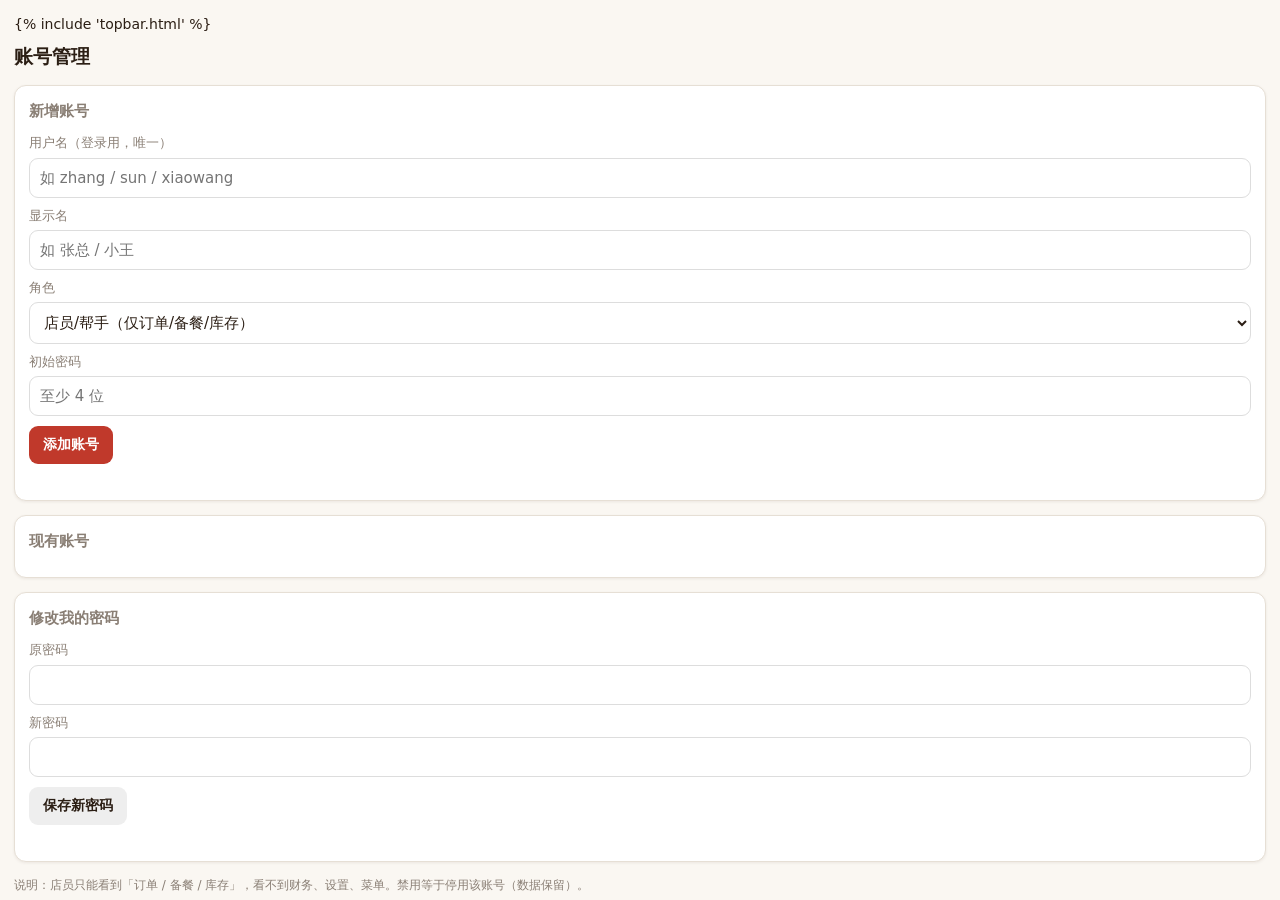
==== templates/admin.html @ 6f8dfa6f "feat: 分角色访问权限 — 登录/老板店员分级/账号管理页" ====
<!DOCTYPE html>
<html lang="zh">
<head>
<meta charset="UTF-8">
<meta name="viewport" content="width=device-width,initial-scale=1,maximum-scale=1,user-scalable=no">
<title>账号管理 · 刘和牛后厨</title>
<link rel="stylesheet" href="/static/style.css">
<style>
  body{background:var(--bg);font-family:-apple-system,BlinkMacSystemFont,"PingFang SC","Microsoft YaHei",system-ui,sans-serif;margin:0;padding:14px;color:var(--txt)}
  h2{font-size:19px;margin:6px 0 14px}
  .card{background:#fff;border:1px solid var(--border);border-radius:12px;padding:14px;margin-bottom:14px}
  .card h3{font-size:15px;margin:0 0 10px;color:var(--muted)}
  label{font-size:13px;color:var(--muted);display:block;margin:8px 0 4px}
  input,select{width:100%;box-sizing:border-box;padding:10px;border:1px solid #ddd;border-radius:9px;font-size:15px}
  button{background:var(--primary);color:#fff;border:0;border-radius:9px;padding:10px 14px;font-size:14px;font-weight:700;cursor:pointer;margin-top:10px}
  button.ghost{background:#eee;color:var(--txt)}
  .row{display:flex;gap:8px;align-items:center;padding:10px 0;border-bottom:1px solid var(--border-l)}
  .row:last-child{border-bottom:none}
  .row .nm{font-weight:700}
  .row .rl{font-size:12px;padding:2px 8px;border-radius:8px;margin-left:6px}
  .rl.boss{background:var(--red-bg);color:var(--primary)}
  .row .ds{font-size:12px;color:var(--muted);margin-left:6px}
  .row .acts{margin-left:auto;display:flex;gap:6px}
  .row .acts button{margin:0;padding:6px 10px;font-size:12px}
  .msg{font-size:13px;color:var(--primary);min-height:16px;margin-top:6px}
  .tip{font-size:12px;color:var(--muted);line-height:1.6}
</style>
</head>
<body>
{% include 'topbar.html' %}
<h2>账号管理</h2>

<div class="card">
  <h3>新增账号</h3>
  <label>用户名（登录用，唯一）</label>
  <input id="nu" placeholder="如 zhang / sun / xiaowang">
  <label>显示名</label>
  <input id="nn" placeholder="如 张总 / 小王">
  <label>角色</label>
  <select id="nr">
    <option value="boss">老板/合伙人（全权限，含财务/设置）</option>
    <option value="staff" selected>店员/帮手（仅订单/备餐/库存）</option>
  </select>
  <label>初始密码</label>
  <input id="np" type="password" placeholder="至少 4 位">
  <button onclick="addUser()">添加账号</button>
  <div class="msg" id="addMsg"></div>
</div>

<div class="card">
  <h3>现有账号</h3>
  <div id="list"></div>
</div>

<div class="card">
  <h3>修改我的密码</h3>
  <label>原密码</label>
  <input id="old" type="password">
  <label>新密码</label>
  <input id="newp" type="password">
  <button class="ghost" onclick="changePw()">保存新密码</button>
  <div class="msg" id="pwMsg"></div>
</div>

<p class="tip">说明：店员只能看到「订单 / 备餐 / 库存」，看不到财务、设置、菜单。禁用等于停用该账号（数据保留）。</p>

<script>
async function load(){
  const r=await fetch('/api/users');const d=await r.json();
  const box=document.getElementById('list');box.innerHTML='';
  (d.users||[]).forEach(u=>{
    const div=document.createElement('div');div.className='row';
    const rl=u.role==='boss'?'老板':'店员';
    const ds=u.active?'':'（已禁用）';
    div.innerHTML=`<span class="nm">${u.name||u.username}</span>
      <span class="rl ${u.role}">${rl}</span><span class="ds">${u.username}${ds}</span>
      <span class="acts">
        <button class="ghost" onclick="toggle(${u.id})">${u.active?'禁用':'启用'}</button>
        <button class="ghost" onclick="resetPw(${u.id})">重置密码</button>
        <button class="ghost" onclick="del(${u.id})">删除</button>
      </span>`;
    box.appendChild(div);
  });
}
async function addUser(){
  const username=document.getElementById('nu').value.trim();
  const name=document.getElementById('nn').value.trim();
  const role=document.getElementById('nr').value;
  const password=document.getElementById('np').value;
  const m=document.getElementById('addMsg');
  if(!username||!password){m.textContent='用户名和密码必填';return;}
  const r=await fetch('/api/users',{method:'POST',headers:{'Content-Type':'application/json'},
    body:JSON.stringify({username,name,role,password})});
  const d=await r.json();
  m.textContent=d.ok?'添加成功':'失败：'+(d.msg||'');
  if(d.ok){document.getElementById('nu').value='';document.getElementById('nn').value='';document.getElementById('np').value='';load();}
}
async function toggle(id){await fetch('/api/users/'+id+'/toggle',{method:'POST'});load();}
async function del(id){if(!confirm('确认禁用该账号？'))return;await fetch('/api/users/'+id,{method:'DELETE'});load();}
async function resetPw(id){
  const p=prompt('输入新密码（至少 4 位）');if(!p)return;
  const r=await fetch('/api/users/'+id+'/reset-pw',{method:'POST',headers:{'Content-Type':'application/json'},body:JSON.stringify({password:p})});
  const d=await r.json();alert(d.ok?'已重置':'失败：'+(d.msg||''));
}
async function changePw(){
  const m=document.getElementById('pwMsg');
  const r=await fetch('/api/me/change-pw',{method:'POST',headers:{'Content-Type':'application/json'},
    body:JSON.stringify({old:document.getElementById('old').value,new:document.getElementById('newp').value})});
  const d=await r.json();m.textContent=d.ok?'密码已更新':'失败：'+(d.msg||'');
}
load();
</script>
</body>
</html>
---- static/style.css ----
/* ======== 刘和牛户外烤肉 · 后厨系统  ======== */
:root{
  --bg:#faf7f2;           /* 奶油米色 */
  --bg-dark:#1f1610;      /* 深棕（暗色区用） */
  --card:#ffffff;
  --card-alt:#f3efe8;
  --primary:#c0392b;      /* 火焰红 */
  --primary-d:#8e251a;
  --primary-l:#e74c3c;
  --accent:#e67e22;       /* 橙（次强调） */
  --accent-l:#f39c12;
  --txt:#2b1e14;
  --muted:#8a7f75;
  --border:#e6dfd5;
  --border-l:#efe8dd;
  --green:#27ae60;
  --green-bg:#eaf7ee;
  --orange:#e67e22;
  --orange-bg:#fdefdc;
  --red:#c0392b;
  --red-bg:#fdecea;
  --blue:#2874a6;
  --blue-bg:#e8f1f8;
  --nav-h:54px;
  --shadow-sm:0 1px 3px rgba(60,40,20,.08);
  --shadow-md:0 4px 14px rgba(60,40,20,.10);
}
*{box-sizing:border-box;margin:0;padding:0}
html,body{height:100%}
body{
  font-family:-apple-system,BlinkMacSystemFont,"PingFang SC","Microsoft YaHei","Helvetica Neue",sans-serif;
  background:var(--bg);
  color:var(--txt);
  font-size:14px;
  line-height:1.55;
  padding-top:var(--nav-h);
}

/* ---- 顶栏（木质纹理渐变，固定不滑动）---- */
.nav{
  position:fixed;top:0;left:0;right:0;height:var(--nav-h);z-index:50;
  display:flex;align-items:stretch;justify-content:space-around;
  background:linear-gradient(180deg,#3a2416 0%,#2a1910 100%);
  box-shadow:0 2px 8px rgba(0,0,0,.25);
}
.nav::before{
  content:"";position:absolute;bottom:0;left:0;right:0;height:2px;
  background:linear-gradient(90deg,transparent,var(--primary) 50%,transparent);
  opacity:.7;
}
.nav-item{
  color:rgba(255,255,255,.75);
  text-decoration:none;
  display:flex;align-items:center;justify-content:center;gap:4px;
  font-size:13px;font-weight:500;
  border-bottom:3px solid transparent;
  transition:color .15s,background .15s;white-space:nowrap;
  flex:1 1 0;min-width:0;
}
.nav-item:hover{color:#fff;background:rgba(255,255,255,.05)}
.nav-item.active{
  color:#fff;background:rgba(192,57,43,.25);
  border-bottom-color:var(--primary);
}

/* ===== 刷新按钮特效 ===== */
.btn-refresh{position:relative;overflow:hidden}
.btn-refresh.spinning .btn-icon{
  display:inline-block;
  animation:spin .8s cubic-bezier(.4,0,.2,1);
}
@keyframes spin{from{transform:rotate(0)}to{transform:rotate(360deg)}}
.refresh-toast{
  position:fixed;bottom:20px;left:50%;transform:translateX(-50%);
  background:linear-gradient(135deg,#2a9d3f,#3a8a3a);
  color:#fff;padding:8px 20px;border-radius:24px;
  font-size:13px;font-weight:600;z-index:200;
  box-shadow:0 4px 16px rgba(0,0,0,.25);
  animation:toast-in .3s ease-out, toast-out .3s ease-in 1.7s forwards;
}
@keyframes toast-in{from{opacity:0;transform:translateX(-50%) translateY(20px)}to{opacity:1;transform:translateX(-50%) translateY(0)}}
@keyframes toast-out{to{opacity:0;transform:translateX(-50%) translateY(20px)}}

/* ---- 布局 ---- */
.container{max-width:960px;margin:0 auto;padding:20px 16px 80px}
.title{font-size:20px;margin:4px 0 4px;font-weight:700;color:var(--txt);letter-spacing:.3px}
.title .fire{color:var(--primary);margin-right:6px}
.sub{color:var(--muted);margin-bottom:16px;font-size:13px}

/* ---- 卡片 ---- */
.card{
  background:var(--card);
  border-radius:14px;
  padding:18px;
  margin-bottom:14px;
  box-shadow:var(--shadow-sm);
  border:1px solid var(--border-l);
}
.card h3{font-size:16px;margin-bottom:12px;color:var(--txt);font-weight:700;display:flex;align-items:center;gap:8px}
.card h3 .dot{width:8px;height:8px;border-radius:50%;background:var(--primary);display:inline-block}

/* ---- 表单 ---- */
.label{display:block;font-size:13px;color:var(--muted);margin-bottom:6px;font-weight:500}
textarea{
  width:100%;border:1.5px solid var(--border);border-radius:10px;padding:12px;
  font-size:14px;font-family:inherit;resize:vertical;background:#fff;
  transition:border .15s,box-shadow .15s;
}
textarea:focus{outline:none;border-color:var(--primary);box-shadow:0 0 0 3px rgba(192,57,43,.1)}
input,select{
  border:1.5px solid var(--border);border-radius:8px;padding:9px 12px;
  font-size:14px;font-family:inherit;background:#fff;color:var(--txt);
  transition:border .15s,box-shadow .15s;
}
input:focus,select:focus{outline:none;border-color:var(--primary);box-shadow:0 0 0 3px rgba(192,57,43,.1)}

/* ---- 按钮 ---- */
.btn{
  padding:10px 18px;border:none;border-radius:9px;background:#ece6db;
  cursor:pointer;font-size:14px;color:var(--txt);font-family:inherit;font-weight:600;
  transition:transform .1s,box-shadow .15s,background .15s;
}
.btn:active{transform:scale(.97)}
.btn:hover{box-shadow:var(--shadow-sm)}
.btn-primary{
  background:linear-gradient(180deg,var(--primary-l),var(--primary));color:#fff;
  box-shadow:0 2px 6px rgba(192,57,43,.35);
}
.btn-primary:hover{box-shadow:0 3px 10px rgba(192,57,43,.5)}
.btn-accent{
  background:linear-gradient(180deg,var(--accent-l),var(--accent));color:#fff;
  box-shadow:0 2px 6px rgba(230,126,34,.35);
}
.btn-success{background:var(--green);color:#fff}
.btn-danger{background:var(--red);color:#fff}
.btn-sm{padding:5px 11px;font-size:12px;border-radius:7px}
.btn-row{display:flex;gap:8px;margin-top:12px;flex-wrap:wrap}

.inline-form{display:flex;gap:8px;flex-wrap:wrap;margin:8px 0;align-items:center}
.inline-form input,.inline-form select{flex:1;min-width:90px}

/* ---- 表格 ---- */
.tbl{width:100%;border-collapse:collapse;font-size:13px}
.tbl th{
  background:var(--card-alt);padding:10px 8px;text-align:left;font-weight:700;
  color:var(--txt);border-bottom:2px solid var(--border);font-size:12px;letter-spacing:.3px;
}
.tbl td{padding:10px 8px;border-bottom:1px solid var(--border-l)}
.tbl tbody tr{transition:background .15s}
.tbl tbody tr:hover{background:#faf5ed}
.row-warn{background:var(--red-bg) !important}
.row-low{background:var(--orange-bg) !important}
.txt-red{color:var(--red);font-weight:700}
.muted{color:var(--muted)}

/* ---- 标签 / Tag ---- */
.tag{display:inline-flex;align-items:center;gap:3px;padding:3px 10px;border-radius:20px;font-size:11px;font-weight:700;letter-spacing:.3px}
.tag-red{background:var(--red-bg);color:var(--red)}
.tag-orange{background:var(--orange-bg);color:var(--orange)}
.tag-green{background:var(--green-bg);color:var(--green)}
.tag-blue{background:var(--blue-bg);color:var(--blue)}
.tag-gray{background:#eee;color:#666}
.tag-dark{background:#3a2416;color:#fff}
.tag-lg{font-size:12px;padding:5px 14px}

/* ============================================================
   KPI 大卡 —— 仪表盘主视觉
   ============================================================ */
.kpi-row{
  display:grid;grid-template-columns:repeat(auto-fit,minmax(140px,1fr));
  gap:12px;margin-bottom:16px;
}
.kpi{
  position:relative;overflow:hidden;
  border-radius:16px;padding:16px 18px;
  background:#fff;box-shadow:var(--shadow-sm);
  border:1px solid var(--border-l);
  transition:transform .2s,box-shadow .2s;
}
.kpi:hover{transform:translateY(-2px);box-shadow:var(--shadow-md)}
.kpi::after{
  content:"";position:absolute;right:-20px;top:-20px;width:80px;height:80px;border-radius:50%;
  opacity:.08;pointer-events:none;
}
.kpi .kpi-icon{font-size:22px;line-height:1;margin-bottom:4px}
.kpi .kpi-num{font-size:28px;font-weight:800;letter-spacing:-.5px;line-height:1.1}
.kpi .kpi-lbl{font-size:12px;color:var(--muted);margin-top:4px;font-weight:500}
.kpi.kpi-red{background:linear-gradient(135deg,#fff,#fdecea);border-color:#f7d5d0}
.kpi.kpi-red .kpi-num{color:var(--red)}
.kpi.kpi-red .kpi-icon{color:var(--red)}
.kpi.kpi-orange{background:linear-gradient(135deg,#fff,#fdefdc);border-color:#f7dcb2}
.kpi.kpi-orange .kpi-num{color:var(--orange)}
.kpi.kpi-orange .kpi-icon{color:var(--orange)}
.kpi.kpi-green{background:linear-gradient(135deg,#fff,#eaf7ee);border-color:#cde9d5}
.kpi.kpi-green .kpi-num{color:var(--green)}
.kpi.kpi-green .kpi-icon{color:var(--green)}
.kpi.kpi-primary{background:linear-gradient(135deg,#fff,#fde5e1);border-color:#f5c7c1}
.kpi.kpi-primary .kpi-num{color:var(--primary)}
.kpi.kpi-primary .kpi-icon{color:var(--primary)}
.kpi.kpi-dark{
  background:linear-gradient(135deg,#2a1910,#3a2416);color:#fff;border:none;
}
.kpi.kpi-dark .kpi-num{color:var(--accent-l)}
.kpi.kpi-dark .kpi-lbl{color:rgba(255,255,255,.6)}

/* ---- 进度条 ---- */
.progress{height:8px;background:#ece6db;border-radius:20px;overflow:hidden;position:relative}
.progress-fill{
  height:100%;border-radius:20px;transition:width .5s ease;
  background:linear-gradient(90deg,var(--primary),var(--accent));
}
.progress-fill.ok{background:linear-gradient(90deg,#27ae60,#2ecc71)}
.progress-fill.low{background:linear-gradient(90deg,var(--orange),var(--accent-l))}
.progress-fill.warn{background:linear-gradient(90deg,var(--red),var(--primary))}

/* ---- 套餐容量条 ---- */
.cap-row{display:flex;flex-wrap:wrap;gap:10px;margin-top:4px}
.cap-chip{
  display:flex;flex-direction:column;align-items:center;justify-content:center;
  min-width:110px;padding:14px 16px;border-radius:12px;
  background:#faf5ed;border:1px solid var(--border-l);
  transition:transform .2s,box-shadow .2s;
}
.cap-chip:hover{transform:translateY(-2px);box-shadow:var(--shadow-sm)}
.cap-chip .cap-name{font-size:13px;font-weight:700;color:var(--txt)}
.cap-chip .cap-num{font-size:26px;font-weight:800;line-height:1.1;margin:4px 0}
.cap-chip .cap-unit{font-size:11px;color:var(--muted)}
.cap-chip.ok{background:var(--green-bg);border-color:#cde9d5}
.cap-chip.ok .cap-num{color:var(--green)}
.cap-chip.low{background:var(--orange-bg);border-color:#f7dcb2}
.cap-chip.low .cap-num{color:var(--orange)}
.cap-chip.zero{background:var(--red-bg);border-color:#f7d5d0}
.cap-chip.zero .cap-num{color:var(--red)}
.cap-chip.zero::before{
  content:"⚠️";position:absolute;margin-top:-60px;
}

/* ---- 告警条 ---- */
.alert-bar{
  display:flex;align-items:center;gap:10px;
  padding:12px 16px;border-radius:12px;margin-bottom:14px;
  font-size:13px;font-weight:600;
}
.alert-bar.red{background:var(--red-bg);color:var(--red);border:1px solid #f7d5d0}
.alert-bar.orange{background:var(--orange-bg);color:var(--orange);border:1px solid #f7dcb2}
.alert-bar.green{background:var(--green-bg);color:var(--green);border:1px solid #cde9d5}
.alert-bar.gray{background:#f1f3f5;color:#5c6670;border:1px solid #dfe3e7}
.alert-bar .alert-body{flex:1}
.alert-bar .alert-close{cursor:pointer;opacity:.6;font-size:16px;border:none;background:none;color:inherit}

/* ============================================================
   订单预览 / 卡片
   ============================================================ */
.order-preview{background:#fff;border-radius:14px;padding:18px;margin:12px 0;border:1px solid var(--border-l);box-shadow:var(--shadow-sm)}
.order-preview h4{color:var(--primary);margin-bottom:12px;font-size:15px}
.preview-grid{display:grid;grid-template-columns:repeat(auto-fill,minmax(140px,1fr));gap:10px}
.preview-grid .cell{background:#faf5ed;padding:8px 10px;border-radius:8px;border:1px solid var(--border-l)}
.preview-grid .cell .k{font-size:11px;color:var(--muted);text-transform:uppercase;letter-spacing:.5px;font-weight:600}
.preview-grid .cell .v{font-size:14px;font-weight:700;color:var(--txt);margin-top:2px}
.chips{display:flex;flex-wrap:wrap;gap:6px;margin-top:8px}
.chip{
  background:var(--blue-bg);color:var(--blue);padding:6px 12px;border-radius:20px;
  font-size:12px;font-weight:600;border:1px solid #d5e5f0;
}
.chip.pkg{background:linear-gradient(135deg,#fde5e1,#fdefdc);color:var(--primary);border-color:#f5c7c1}
.chip.warn{background:var(--red-bg);color:var(--red);border-color:#f7d5d0}

/* 订单卡片列表 */
.order-list .order-card{
  background:#fff;border-radius:14px;padding:16px;margin-bottom:12px;
  border-left:4px solid var(--primary);box-shadow:var(--shadow-sm);
  transition:transform .15s,box-shadow .15s;
}
.order-list .order-card:hover{box-shadow:var(--shadow-md);transform:translateY(-1px)}
.order-card.pending{border-left-color:var(--red)}
.order-card.preparing{border-left-color:var(--orange)}
.order-card.done{border-left-color:var(--green)}
.order-card.cancelled{border-left-color:#ccc;opacity:.6}
.order-head{display:flex;justify-content:space-between;align-items:flex-start;gap:12px;margin-bottom:8px}
.order-head .order-title{font-weight:700;font-size:15px;color:var(--txt)}
.order-head .order-meta{font-size:12px;color:var(--muted)}

/* ---- 套餐详情 ---- */
.pkg-item{border:1px solid var(--border-l);border-radius:12px;padding:14px;margin-bottom:10px;background:#fff}
.pkg-head{font-size:15px;margin-bottom:6px;font-weight:700;display:flex;align-items:center;gap:8px;flex-wrap:wrap}
.pkg-body{font-size:12px;color:var(--muted);line-height:1.9;max-height:120px;overflow:auto}

/* ---- 辅助 ---- */
.price-result{margin-top:8px;font-size:14px}
.price-big{color:var(--primary);font-size:22px;font-weight:800}
.req-box{margin-top:12px;padding-top:12px;border-top:1px dashed var(--border)}
.req-box h4{font-size:14px;margin:6px 0 4px;color:var(--primary)}
.note-box{background:#f9f5ee;padding:10px 12px;border-radius:8px;margin:8px 0;font-size:13px;line-height:1.7}

/* 列表分组 */
.section-title{
  display:flex;align-items:center;gap:8px;margin:20px 0 10px;
  font-size:14px;font-weight:700;color:var(--muted);letter-spacing:1px;text-transform:uppercase;
}
.section-title::before,.section-title::after{content:"";flex:1;height:1px;background:var(--border);opacity:.6}

/* 移动端适配 */
@media(max-width:600px){
  .container{padding:14px 10px 60px}
  .card{padding:14px;border-radius:12px}
  .nav-item{font-size:11px;gap:2px}
  .tbl{font-size:12px}
  .tbl th,.tbl td{padding:8px 6px}
  .kpi-row{grid-template-columns:repeat(2,1fr);gap:8px}
  .kpi{padding:12px 14px}
  .kpi .kpi-num{font-size:22px}
  .kpi .kpi-icon{font-size:18px}
  .cap-chip{min-width:90px;padding:10px 12px}
  .cap-chip .cap-num{font-size:22px}
  .preview-grid{grid-template-columns:1fr 1fr}
}
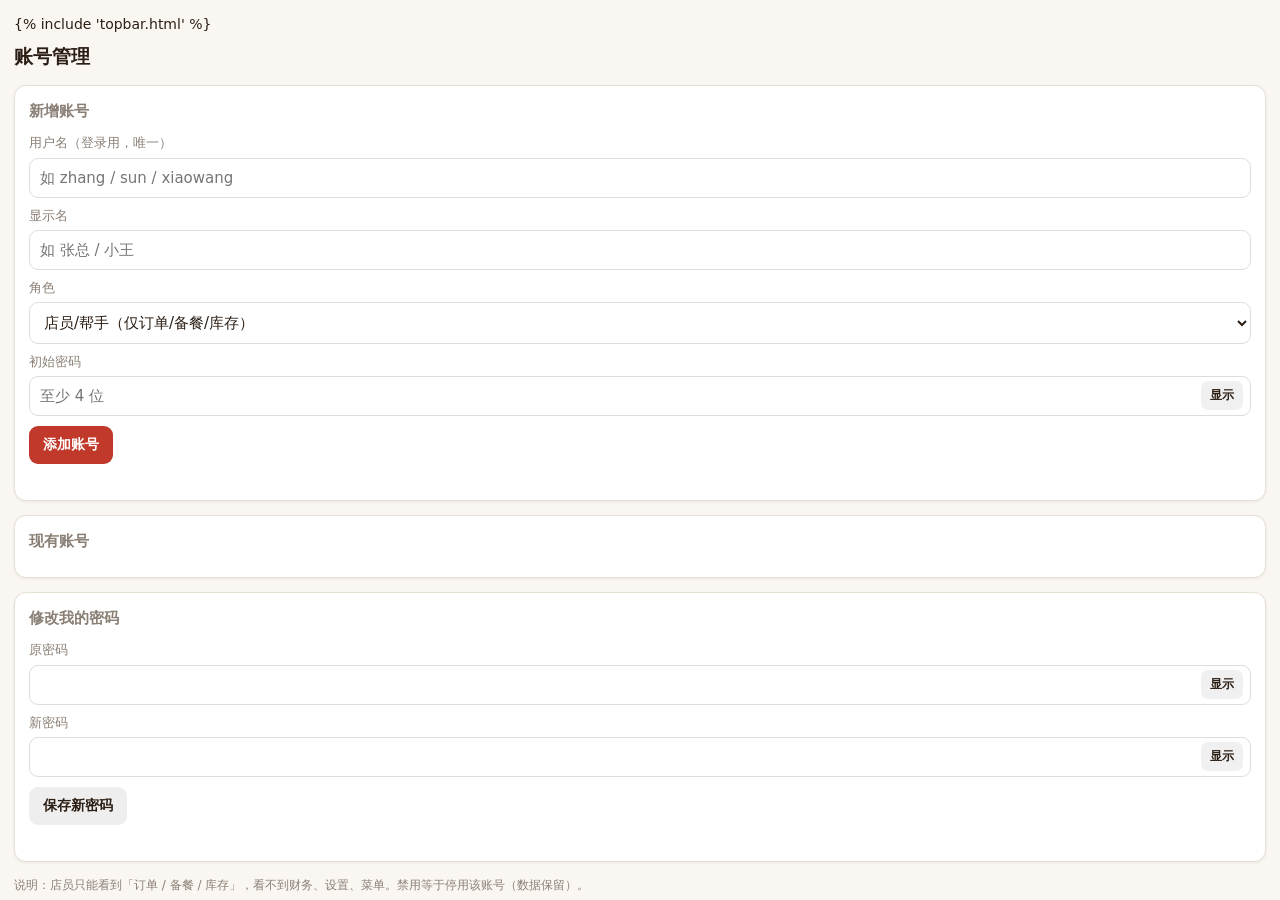
==== commit 5e96b75c: "fix: 修复改密码 database is locked + 密码框加显示/隐藏切换" ====
--- a/templates/admin.html
+++ b/templates/admin.html
@@ -24,6 +24,9 @@
   .row .acts button{margin:0;padding:6px 10px;font-size:12px}
   .msg{font-size:13px;color:var(--primary);min-height:16px;margin-top:6px}
   .tip{font-size:12px;color:var(--muted);line-height:1.6}
+  .pw-wrap{position:relative;display:flex;align-items:center}
+  .pw-wrap input{padding-right:54px}
+  .pw-toggle{position:absolute;right:8px;margin:0;padding:6px 9px;font-size:12px;background:#f0f0f0;color:var(--txt);border-radius:7px}
 </style>
 </head>
 <body>
@@ -42,7 +45,10 @@
     <option value="staff" selected>店员/帮手（仅订单/备餐/库存）</option>
   </select>
   <label>初始密码</label>
-  <input id="np" type="password" placeholder="至少 4 位">
+  <div class="pw-wrap">
+    <input id="np" type="password" placeholder="至少 4 位">
+    <button type="button" class="pw-toggle" onclick="togglePw('np')">显示</button>
+  </div>
   <button onclick="addUser()">添加账号</button>
   <div class="msg" id="addMsg"></div>
 </div>
@@ -55,9 +61,15 @@
 <div class="card">
   <h3>修改我的密码</h3>
   <label>原密码</label>
-  <input id="old" type="password">
+  <div class="pw-wrap">
+    <input id="old" type="password">
+    <button type="button" class="pw-toggle" onclick="togglePw('old')">显示</button>
+  </div>
   <label>新密码</label>
-  <input id="newp" type="password">
+  <div class="pw-wrap">
+    <input id="newp" type="password">
+    <button type="button" class="pw-toggle" onclick="togglePw('newp')">显示</button>
+  </div>
   <button class="ghost" onclick="changePw()">保存新密码</button>
   <div class="msg" id="pwMsg"></div>
 </div>
@@ -108,6 +120,11 @@
     body:JSON.stringify({old:document.getElementById('old').value,new:document.getElementById('newp').value})});
   const d=await r.json();m.textContent=d.ok?'密码已更新':'失败：'+(d.msg||'');
 }
+function togglePw(id){
+  const el=document.getElementById(id);const btn=el.parentElement.querySelector('.pw-toggle');
+  if(el.type==='password'){el.type='text';btn.textContent='隐藏';}
+  else{el.type='password';btn.textContent='显示';}
+}
 load();
 </script>
 </body>
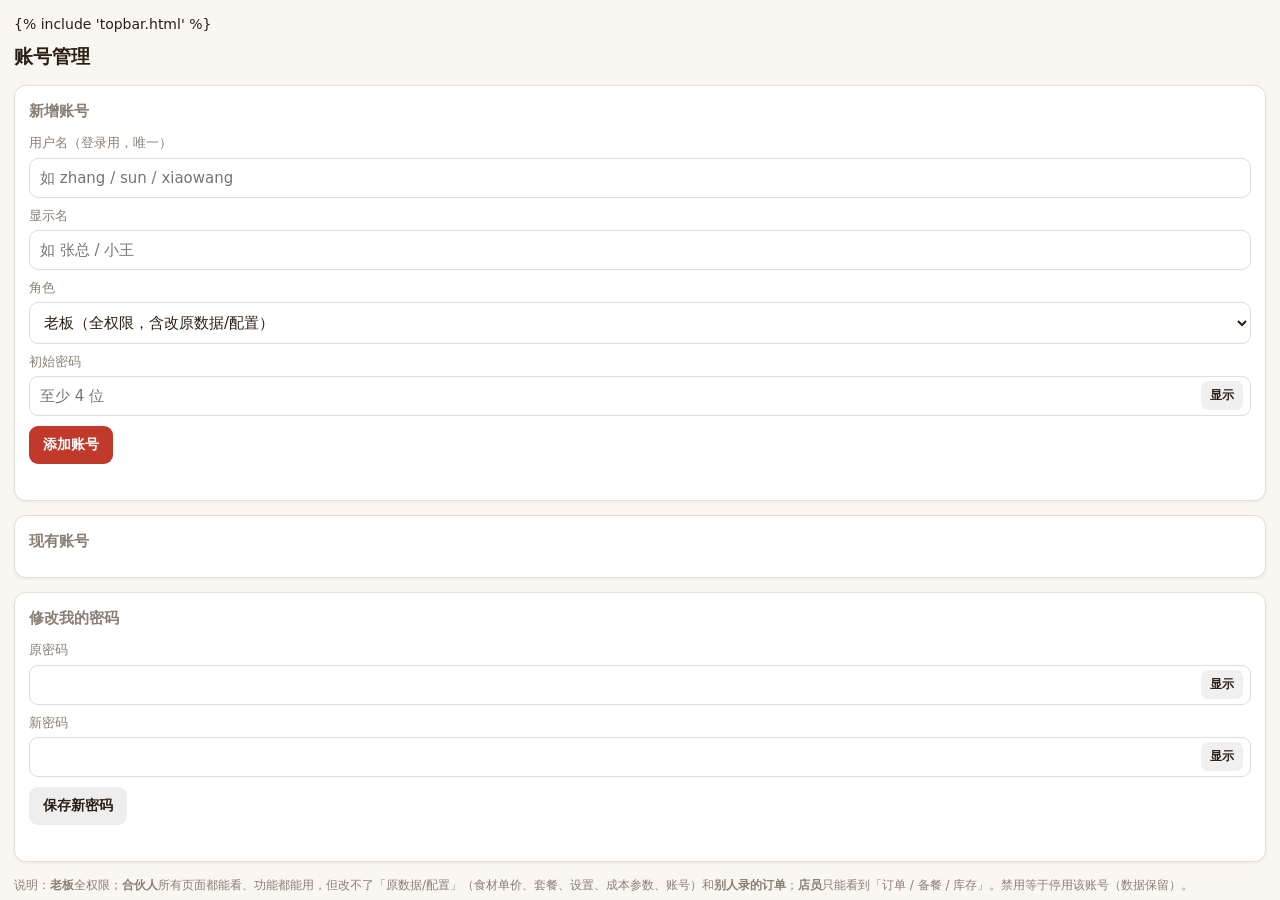
==== commit f490048c: "feat(权限): 孙梦改为「合伙人」——所有页面/功能都能用，只是不能改原数据和别人录的订单 用户澄清：孙是**合伙人**（不是店员）。要求：所有页面都能看、功能都能用； 不能修改/删除「原数据」和" ====
--- a/templates/admin.html
+++ b/templates/admin.html
@@ -32,8 +32,9 @@
 <body>
 {% include 'topbar.html' %}
 <h2>账号管理</h2>
+<script>const CUR_USER = {{ (cur_user or {})|tojson }}; const IS_BOSS = !!(CUR_USER && CUR_USER.role==='boss');</script>
 
-<div class="card">
+<div class="card" id="addCard">
   <h3>新增账号</h3>
   <label>用户名（登录用，唯一）</label>
   <input id="nu" placeholder="如 zhang / sun / xiaowang">
@@ -41,8 +42,9 @@
   <input id="nn" placeholder="如 张总 / 小王">
   <label>角色</label>
   <select id="nr">
-    <option value="boss">老板/合伙人（全权限，含财务/设置）</option>
-    <option value="staff" selected>店员/帮手（仅订单/备餐/库存）</option>
+    <option value="boss" selected>老板（全权限，含改原数据/配置）</option>
+    <option value="partner">合伙人（页面功能全都能用；不能改原数据、不能改别人录的订单）</option>
+    <option value="staff">店员/帮手（仅订单/备餐/库存）</option>
   </select>
   <label>初始密码</label>
   <div class="pw-wrap">
@@ -74,22 +76,23 @@
   <div class="msg" id="pwMsg"></div>
 </div>
 
-<p class="tip">说明：店员只能看到「订单 / 备餐 / 库存」，看不到财务、设置、菜单。禁用等于停用该账号（数据保留）。</p>
+<p class="tip">说明：<b>老板</b>全权限；<b>合伙人</b>所有页面都能看、功能都能用，但改不了「原数据/配置」（食材单价、套餐、设置、成本参数、账号）和<b>别人录的订单</b>；<b>店员</b>只能看到「订单 / 备餐 / 库存」。禁用等于停用该账号（数据保留）。</p>
 
 <script>
 async function load(){
+  const ac=document.getElementById('addCard'); if(ac && !IS_BOSS) ac.style.display='none';
   const r=await fetch('/api/users');const d=await r.json();
   const box=document.getElementById('list');box.innerHTML='';
   (d.users||[]).forEach(u=>{
     const div=document.createElement('div');div.className='row';
-    const rl=u.role==='boss'?'老板':'店员';
+    const rl=u.role==='boss'?'老板':(u.role==='partner'?'合伙人':'店员');
     const ds=u.active?'':'（已禁用）';
     div.innerHTML=`<span class="nm">${u.name||u.username}</span>
       <span class="rl ${u.role}">${rl}</span><span class="ds">${u.username}${ds}</span>
       <span class="acts">
-        <button class="ghost" onclick="toggle(${u.id})">${u.active?'禁用':'启用'}</button>
+        ${IS_BOSS ? `<button class="ghost" onclick="toggle(${u.id})">${u.active?'禁用':'启用'}</button>
         <button class="ghost" onclick="resetPw(${u.id})">重置密码</button>
-        <button class="ghost" onclick="del(${u.id})">删除</button>
+        <button class="ghost" onclick="del(${u.id})">删除</button>` : ''}
       </span>`;
     box.appendChild(div);
   });
--- a/static/style.css
+++ b/static/style.css
@@ -254,9 +254,11 @@
 .order-preview{background:#fff;border-radius:14px;padding:18px;margin:12px 0;border:1px solid var(--border-l);box-shadow:var(--shadow-sm)}
 .order-preview h4{color:var(--primary);margin-bottom:12px;font-size:15px}
 .preview-grid{display:grid;grid-template-columns:repeat(auto-fill,minmax(140px,1fr));gap:10px}
-.preview-grid .cell{background:#faf5ed;padding:8px 10px;border-radius:8px;border:1px solid var(--border-l)}
+/* min-width:0 + 可断行：否则格子里出现"超长不可断内容"（比如一串没分隔的电话号码）时，
+   那一列会被撑宽、其它格子被挤成竖排单字（手机上亲眼见过） */
+.preview-grid .cell{background:#faf5ed;padding:8px 10px;border-radius:8px;border:1px solid var(--border-l);min-width:0}
 .preview-grid .cell .k{font-size:11px;color:var(--muted);text-transform:uppercase;letter-spacing:.5px;font-weight:600}
-.preview-grid .cell .v{font-size:14px;font-weight:700;color:var(--txt);margin-top:2px}
+.preview-grid .cell .v{font-size:14px;font-weight:700;color:var(--txt);margin-top:2px;overflow-wrap:anywhere;word-break:break-word}
 .chips{display:flex;flex-wrap:wrap;gap:6px;margin-top:8px}
 .chip{
   background:var(--blue-bg);color:var(--blue);padding:6px 12px;border-radius:20px;
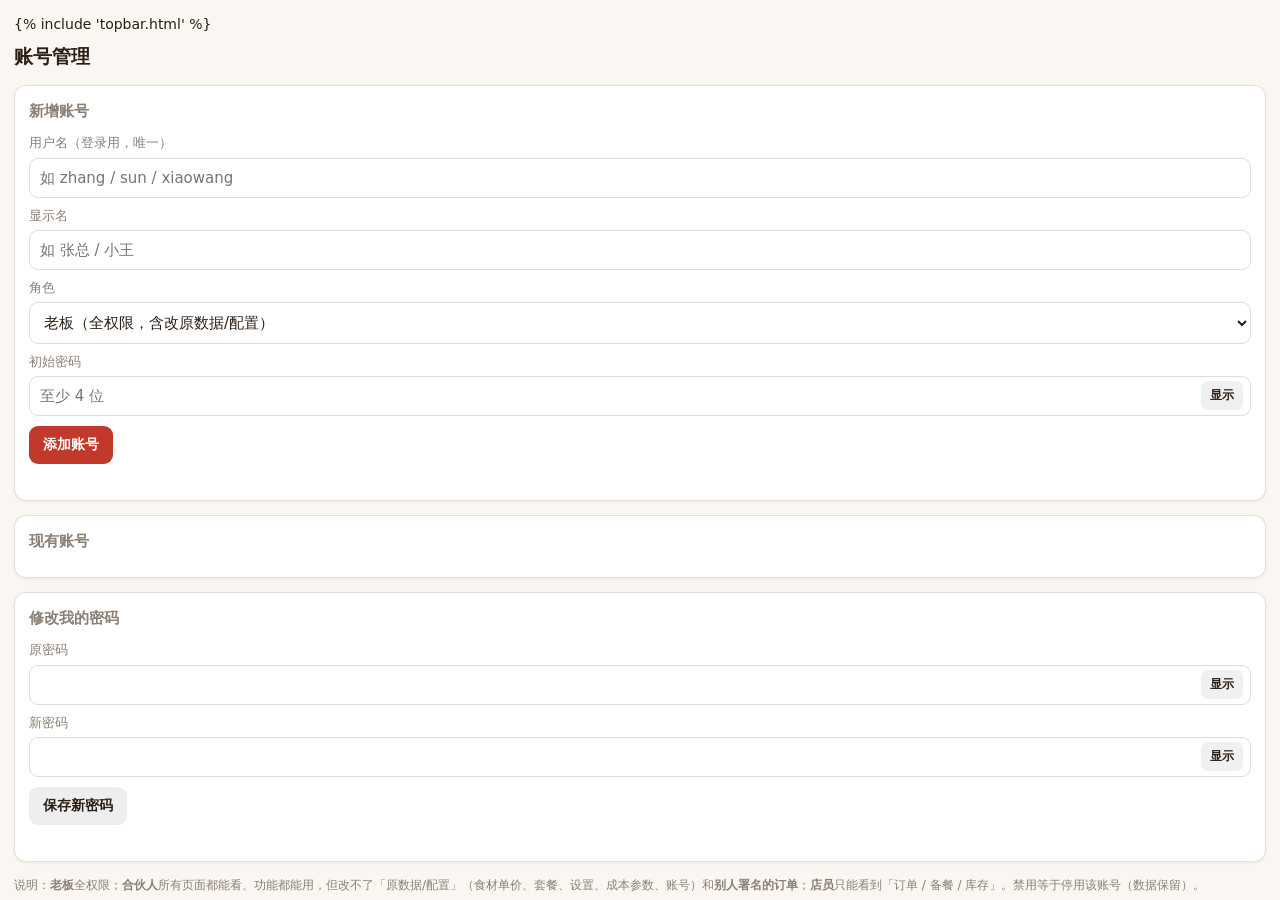
==== commit 833d3642: "feat(署名维度): 全站按'署名'区分与筛选——代录可改署名、所有页面/接口支持 by= 过滤 - 后端：/api/signers 返回可署名候选(老板+合伙人)；_can_touch_order" ====
--- a/templates/admin.html
+++ b/templates/admin.html
@@ -43,7 +43,7 @@
   <label>角色</label>
   <select id="nr">
     <option value="boss" selected>老板（全权限，含改原数据/配置）</option>
-    <option value="partner">合伙人（页面功能全都能用；不能改原数据、不能改别人录的订单）</option>
+    <option value="partner">合伙人（页面功能全都能用；不能改原数据、不能改别人署名的订单）</option>
     <option value="staff">店员/帮手（仅订单/备餐/库存）</option>
   </select>
   <label>初始密码</label>
@@ -76,7 +76,7 @@
   <div class="msg" id="pwMsg"></div>
 </div>
 
-<p class="tip">说明：<b>老板</b>全权限；<b>合伙人</b>所有页面都能看、功能都能用，但改不了「原数据/配置」（食材单价、套餐、设置、成本参数、账号）和<b>别人录的订单</b>；<b>店员</b>只能看到「订单 / 备餐 / 库存」。禁用等于停用该账号（数据保留）。</p>
+<p class="tip">说明：<b>老板</b>全权限；<b>合伙人</b>所有页面都能看、功能都能用，但改不了「原数据/配置」（食材单价、套餐、设置、成本参数、账号）和<b>别人署名的订单</b>；<b>店员</b>只能看到「订单 / 备餐 / 库存」。禁用等于停用该账号（数据保留）。</p>
 
 <script>
 async function load(){
--- a/static/style.css
+++ b/static/style.css
@@ -316,3 +316,22 @@
   .cap-chip .cap-num{font-size:22px}
   .preview-grid{grid-template-columns:1fr 1fr}
 }
+
+/* ---- 署名（这单算谁的）：全站统一的小胶囊 + 标签 ----
+   用在：录入页选署名、订单页/财务页/备餐页/分析页 按署名筛选 */
+.sign-bar{display:flex;gap:6px;flex-wrap:wrap;align-items:center;margin:0 0 12px}
+.sign-bar .sign-lbl{font-size:12px;color:var(--muted);font-weight:700;flex:0 0 auto}
+.sign-chip{
+  padding:5px 12px;border:1px solid var(--border);background:#fff;border-radius:16px;
+  font-size:13px;font-weight:600;color:var(--txt);cursor:pointer;line-height:1.35;
+  max-width:100%;overflow:hidden;text-overflow:ellipsis;white-space:nowrap;
+}
+.sign-chip:hover{background:#faf5ed}
+.sign-chip.active{background:var(--primary);color:#fff;border-color:var(--primary)}
+.sign-chip .cnt{opacity:.7;font-size:11px;margin-left:3px}
+.sign-chip.active .cnt{opacity:.85}
+.sign-note{font-size:11px;color:var(--muted);margin:-6px 0 10px}
+@media(max-width:600px){
+  .sign-bar{gap:5px}
+  .sign-chip{padding:4px 10px;font-size:12px}
+}
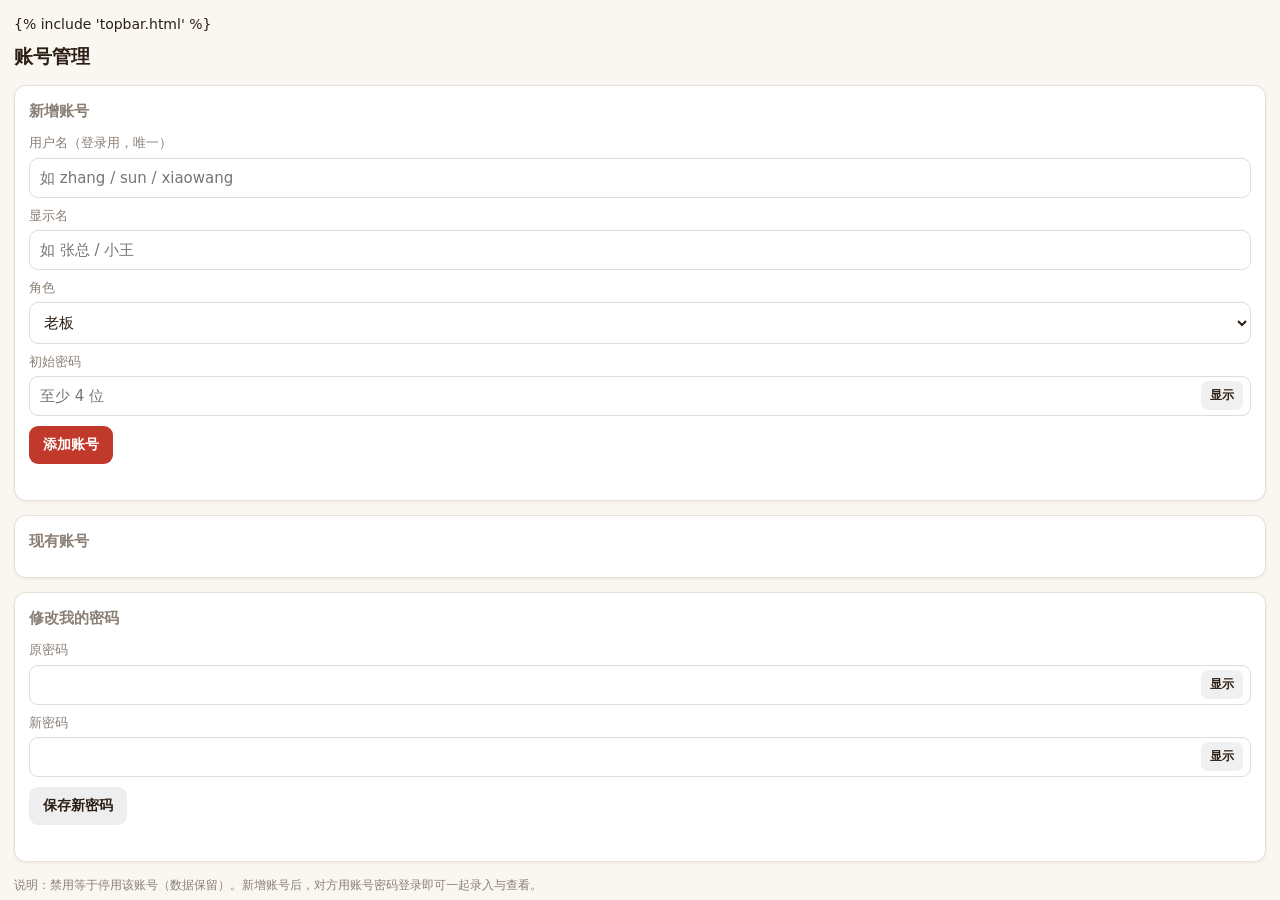
==== commit 461f516e: "refactor(角色收起): 界面不再体现权限层级，署名维度只用刘和牛/孙梦两个人名 - 启动迁移：老板账号显示名 管理员(老板)→刘和牛；历史订单署名快照同步（144条） - 顶栏：登录后两人看到" ====
--- a/templates/admin.html
+++ b/templates/admin.html
@@ -42,9 +42,9 @@
   <input id="nn" placeholder="如 张总 / 小王">
   <label>角色</label>
   <select id="nr">
-    <option value="boss" selected>老板（全权限，含改原数据/配置）</option>
-    <option value="partner">合伙人（页面功能全都能用；不能改原数据、不能改别人署名的订单）</option>
-    <option value="staff">店员/帮手（仅订单/备餐/库存）</option>
+    <option value="boss" selected>老板</option>
+    <option value="partner">合伙人</option>
+    <option value="staff">店员</option>
   </select>
   <label>初始密码</label>
   <div class="pw-wrap">
@@ -76,7 +76,7 @@
   <div class="msg" id="pwMsg"></div>
 </div>
 
-<p class="tip">说明：<b>老板</b>全权限；<b>合伙人</b>所有页面都能看、功能都能用，但改不了「原数据/配置」（食材单价、套餐、设置、成本参数、账号）和<b>别人署名的订单</b>；<b>店员</b>只能看到「订单 / 备餐 / 库存」。禁用等于停用该账号（数据保留）。</p>
+<p class="tip">说明：禁用等于停用该账号（数据保留）。新增账号后，对方用账号密码登录即可一起录入与查看。</p>
 
 <script>
 async function load(){
@@ -85,10 +85,9 @@
   const box=document.getElementById('list');box.innerHTML='';
   (d.users||[]).forEach(u=>{
     const div=document.createElement('div');div.className='row';
-    const rl=u.role==='boss'?'老板':(u.role==='partner'?'合伙人':'店员');
     const ds=u.active?'':'（已禁用）';
     div.innerHTML=`<span class="nm">${u.name||u.username}</span>
-      <span class="rl ${u.role}">${rl}</span><span class="ds">${u.username}${ds}</span>
+      <span class="ds">${u.username}${ds}</span>
       <span class="acts">
         ${IS_BOSS ? `<button class="ghost" onclick="toggle(${u.id})">${u.active?'禁用':'启用'}</button>
         <button class="ghost" onclick="resetPw(${u.id})">重置密码</button>
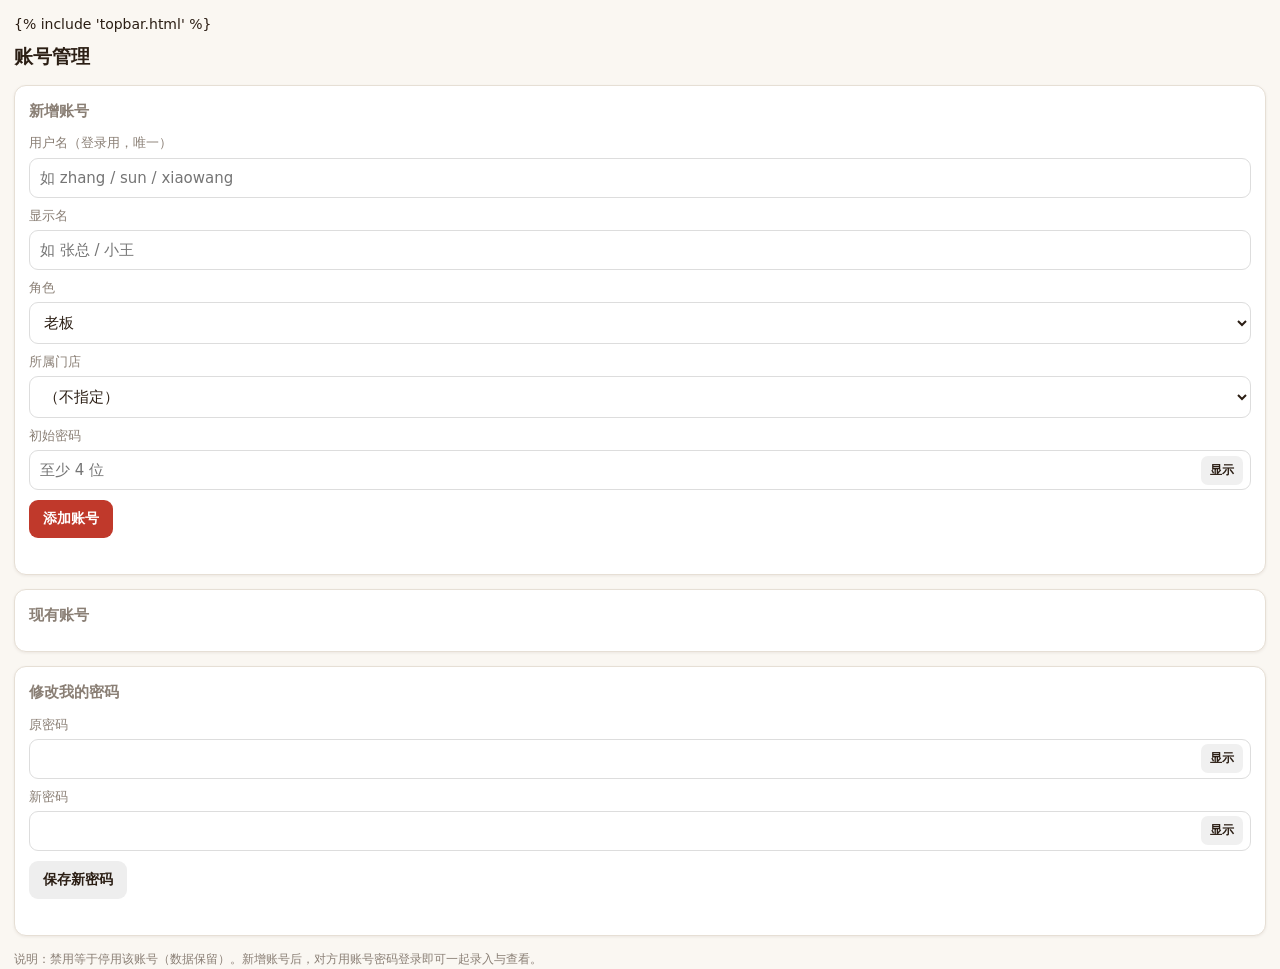
==== commit edbdc913: "feat(分店): Batch1 数据底座与权限隔离 + Batch2 利润按店核算 - stores 表/订单双店字段/users.store_id/order_costs.store_id + 历" ====
--- a/templates/admin.html
+++ b/templates/admin.html
@@ -46,6 +46,8 @@
     <option value="partner">合伙人</option>
     <option value="staff">店员</option>
   </select>
+  <label>所属门店</label>
+  <select id="ns"><option value="">（不指定）</option></select>
   <label>初始密码</label>
   <div class="pw-wrap">
     <input id="np" type="password" placeholder="至少 4 位">
@@ -81,13 +83,19 @@
 <script>
 async function load(){
   const ac=document.getElementById('addCard'); if(ac && !IS_BOSS) ac.style.display='none';
+  if(IS_BOSS){
+    try{ const sr=await fetch('/api/stores'); const sd=await sr.json();
+      const ns=document.getElementById('ns'); ns.innerHTML='<option value="">（不指定）</option>';
+      (sd.stores||[]).forEach(s=>{ const o=document.createElement('option'); o.value=s.id; o.textContent=s.name+(s.type==='BRANCH'?'（分店）':''); ns.appendChild(o); });
+    }catch(e){}
+  }
   const r=await fetch('/api/users');const d=await r.json();
   const box=document.getElementById('list');box.innerHTML='';
   (d.users||[]).forEach(u=>{
     const div=document.createElement('div');div.className='row';
     const ds=u.active?'':'（已禁用）';
     div.innerHTML=`<span class="nm">${u.name||u.username}</span>
-      <span class="ds">${u.username}${ds}</span>
+      <span class="ds">${u.username}${ds}${u.store_name?(' · '+u.store_name):''}</span>
       <span class="acts">
         ${IS_BOSS ? `<button class="ghost" onclick="toggle(${u.id})">${u.active?'禁用':'启用'}</button>
         <button class="ghost" onclick="resetPw(${u.id})">重置密码</button>
@@ -101,10 +109,11 @@
   const name=document.getElementById('nn').value.trim();
   const role=document.getElementById('nr').value;
   const password=document.getElementById('np').value;
+  const store_id=document.getElementById('ns').value||null;
   const m=document.getElementById('addMsg');
   if(!username||!password){m.textContent='用户名和密码必填';return;}
   const r=await fetch('/api/users',{method:'POST',headers:{'Content-Type':'application/json'},
-    body:JSON.stringify({username,name,role,password})});
+    body:JSON.stringify({username,name,role,password,store_id})});
   const d=await r.json();
   m.textContent=d.ok?'添加成功':'失败：'+(d.msg||'');
   if(d.ok){document.getElementById('nu').value='';document.getElementById('nn').value='';document.getElementById('np').value='';load();}
--- a/static/style.css
+++ b/static/style.css
@@ -267,6 +267,17 @@
 .chip.pkg{background:linear-gradient(135deg,#fde5e1,#fdefdc);color:var(--primary);border-color:#f5c7c1}
 .chip.warn{background:var(--red-bg);color:var(--red);border-color:#f7d5d0}
 
+/* 归属紧凑指示（彩色圆点 + 单字）：用在月份总数、备餐缩略行、财务汇总等，不占版面 */
+.obd{display:inline-flex;align-items:center;gap:3px;font-size:11px;line-height:1;white-space:nowrap;margin-left:5px;vertical-align:middle}
+.obd-dot{width:7px;height:7px;border-radius:50%;display:inline-block;flex:0 0 auto}
+.obd.who-me{color:#d97706;font-weight:700}
+.obd.who-me .obd-dot{background:#d97706}
+.obd.who-other{color:#2b50c0;font-weight:700}
+.obd.who-other .obd-dot{background:#2b50c0}
+.obd.who-none{color:#9a8f80}
+.obd.who-none .obd-dot{background:#b0a89c}
+
+
 /* 订单卡片列表 */
 .order-list .order-card{
   background:#fff;border-radius:14px;padding:16px;margin-bottom:12px;
@@ -315,10 +326,13 @@
   .cap-chip{min-width:90px;padding:10px 12px}
   .cap-chip .cap-num{font-size:22px}
   .preview-grid{grid-template-columns:1fr 1fr}
-}
-
-/* ---- 署名（这单算谁的）：全站统一的小胶囊 + 标签 ----
-   用在：录入页选署名、订单页/财务页/备餐页/分析页 按署名筛选 */
+  /* 手机端隐藏各数据页“页头描述性副标题”（与订单页一致：省垂直空间看更多数据）；
+     只隐藏带 page-sub 的页头副标题，卡片内的 .sub 上下文信息仍保留 */
+  .page-sub{display:none}
+}
+
+/* ---- 归属（这单算谁的）：全站统一的小胶囊 + 标签 ----
+   用在：录入页选归属、订单页/财务页/备餐页/分析页 按归属筛选 */
 .sign-bar{display:flex;gap:6px;flex-wrap:wrap;align-items:center;margin:0 0 12px}
 .sign-bar .sign-lbl{font-size:12px;color:var(--muted);font-weight:700;flex:0 0 auto}
 .sign-chip{
